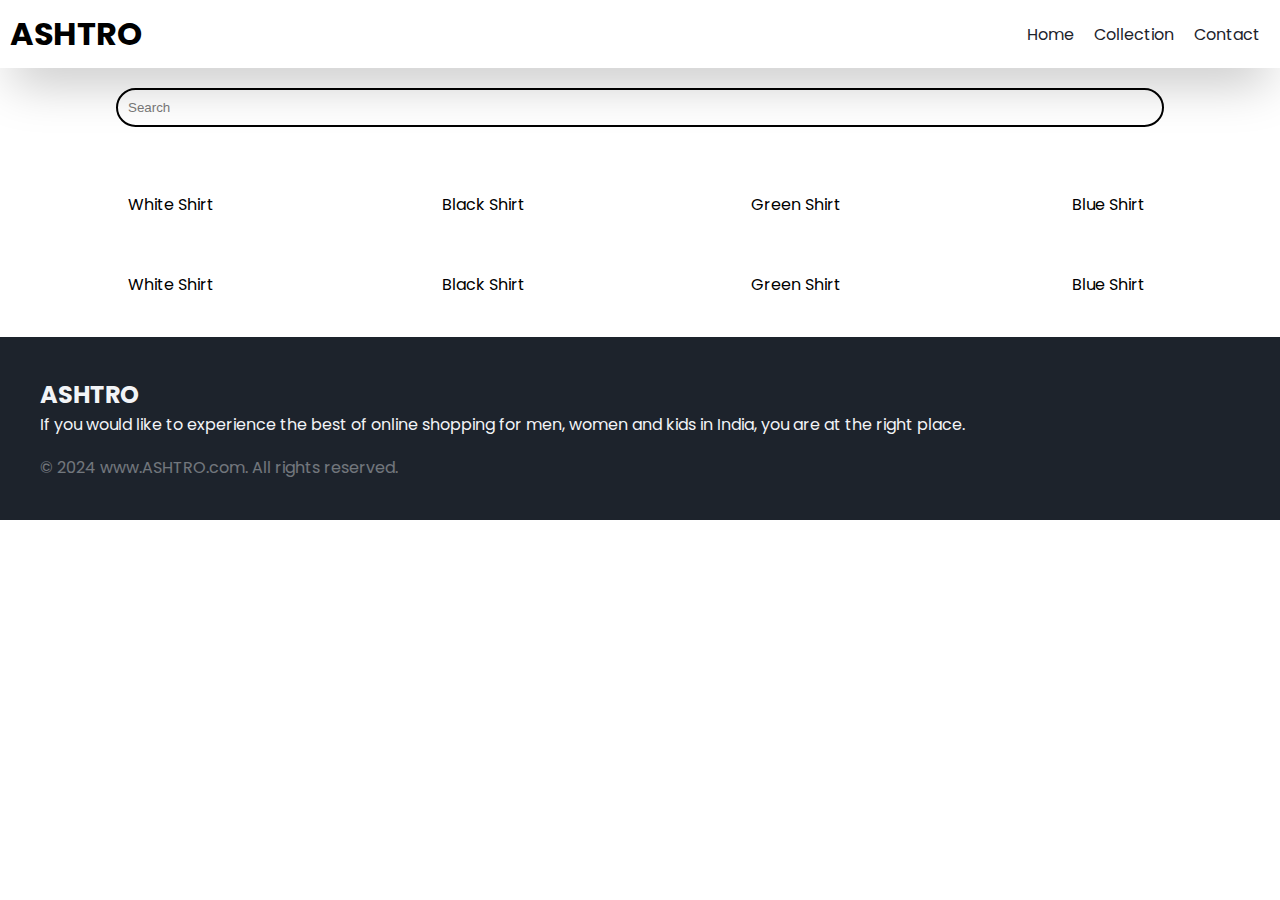
==== collection.html @ 7d087595 "Add files via upload" ====
<!DOCTYPE html>
<html lang="en">

<head>
    <meta charset="UTF-8">
    <meta name="viewport" content="width=device-width, initial-scale=1.0">
    <title>ASHTRO</title>
    <link rel="icon" href="images/shopping-bag.png">
    <!--Google Fonts-->

    <link rel="preconnect" href="https://fonts.googleapis.com">
    <link rel="preconnect" href="https://fonts.gstatic.com" crossorigin>
    <link href="https://fonts.googleapis.com/css2?family=Poppins&display=swap" rel="stylesheet">
    <!--My css-->
    <link rel="stylesheet" href="index.css">

    <!--Font Awesome Icons-->
    <link rel="stylesheet" href="https://cdnjs.cloudflare.com/ajax/libs/font-awesome/6.6.0/css/all.min.css"
        integrity="sha512-Kc323vGBEqzTmouAECnVceyQqyqdsSiqLQISBL29aUW4U/M7pSPA/gEUZQqv1cwx4OnYxTxve5UMg5GT6L4JJg=="
        crossorigin="anonymous" referrerpolicy="no-referrer" />

</head>

<body>
    <!--Navbar-->
    <nav class="Navbar">
        <h1>ASHTRO</h1>
        <div class="Navbar-links">
            <p class="Navbar-link"><a href="index.html">Home</a></p>
            <p class="Navbar-link"><a href="collection.html">Collection</a></p>
            <p class="Navbar-link"><a href="contact.html">Contact</a></p>
        </div>

        <div class="Navbar-menu-toggle" onclick="showNavbar()">
            <i class="fa-solid fa-bars"></i>
        </div>
    </nav>

    <!--Side Navbar-->
    <div class="openNavbar">
        <p style="text-align: right; cursor: pointer;" onclick="closeNavbar()">
            <i class="fa-solid fa-square-xmark"></i>
        </p>
        <div class="side-Navbar-links">
            <p class="side-Navbar-link"><a href="sakthi.html">Home</a></p>
            <p class="side-Navbar-link"><a href="collection.html">Collection</a></p>
            <p class="side-Navbar-link"><a href="contact.html">Contact</a></p>
        </div>
    </div>
   <!--product-->
   <div class="product-section">
        <form class="product-search">
            <input type="text" id="search"  placeholder="Search">
            <i class="fa-solid fa-magnifying-glass"></i>     
        </form>
    <div class="products" id="pro">
        <div class="products-box">
            <img src="images/shirts/white.1.jpg" alt="">
            <p>White Shirt</p>
        </div> 
        <div class="products-box">
            <img src="images/shirts/black.1.jpg" alt="">
            <p>Black Shirt</p>
        </div> 
        <div class="products-box">
            <img src="images/shirts/green.1.jpg" alt="">
            <p>Green Shirt</p>
        </div> 
        <div class="products-box">
            <img src="images/shirts/blue.1.jpg" alt="">
            <p>Blue Shirt</p>
        </div> 
        <div class="products-box">
            <img src="images/shirts/white.2.jpg" alt="">
            <p>White Shirt</p>
        </div> 
        <div class="products-box">
            <img src="images/shirts/black.2.jpg" alt="">
            <p>Black Shirt</p>
        </div> 
        <div class="products-box">
            <img src="images/shirts/green.2.jpg" alt="">
            <p>Green Shirt</p>
        </div> 
        <div class="products-box">
            <img src="images/shirts/blue.2.jpg" alt="">
            <p>Blue Shirt</p>
        </div> 
        
    </div>
   </div>
        <!--Footer-->
        <div class="footer">
            <div class="footer-container">
                <div class="footer-box-1">
                    <h2 class="heading text">ASHTRO</h2>
                    <p>If you would like to experience the best of online shopping for men, women and kids in India, you
                        are at the right place.</p>
                </div>
                <div class="footer-icon-container">
                    <i class="fa-brands fa-instagram"></i>
                    <i class="fa-brands fa-whatsapp"></i>
                    <i class="fa-brands fa-facebook"></i>
                    <i class="fa-brands fa-twitter"></i>
                </div>
            </div>
        <p style="margin-top: 10px; opacity: 40%;">© 2024 www.ASHTRO.com. All rights reserved.</p>
         </div>
        <!--My javascript-->
        <script src="collection.js"></script>
</body>

</html>
---- index.css ----
* {
    padding: 0px;
    margin: 0px;
}

body {
    font-family: 'Poppins', sans-serif;
}


.Navbar {
    display: flex;
    justify-content: space-between;
    align-items: center;
    padding: 10px;
    padding-right: 10px;
    box-shadow: rgba(0, 0, 0, 0.25) 0px 25px 50px -12px;
}

.Navbar-links {
    display: flex;
    column-gap: 20px;
    padding-right: 10px;

}

.Navbar-links a {
    text-decoration: none;
    color: #1D232C;
}

.Navbar-links a:hover{
    text-decoration: underline;
}
.Navbar-menu-toggle{
    display: none;
    cursor: pointer;
}

.openNavbar
{
    background:#1D232C ;
    color: white;
    width: 50%;
    height: 100%;
    position: fixed;
    top: 0;
    left:-60%;
    padding: 20px;
    transition: 1s;
}
.side-Navbar-link
{
    margin-bottom: 30px;
}
.side-Navbar-links a{
    color: white;
    text-decoration: none;
}
.side-Navbar-links a:hover{
    
    text-decoration:underline;

}
.Header
{
    display: flex;
    justify-content: center;
    gap: 50px;
    padding: 50px;
}
.Header button
{
    padding-left: 20px;
    padding-right:20px;
    padding-bottom:10px;
    padding-top:10px;
    margin-top: 10px;
    color: white;
    border: none;
    cursor: pointer;
    border-radius: 10px;
    background-color: #1D232C;
}
.Header img
{
    border-radius: 5px;
    margin-top: 10px;
}
.Service
{
    padding: 20px;
}
.service-container-1
{
    display: flex;
    justify-content: space-between;
    align-items: center;
}
.service-container-2
{
    display: flex;
    justify-content: space-between;
    align-items: center;
    gap: 15px;
    margin-top: 10px;
}
.service-container-2 div
{   
    background-color: #dbe4f1c4;
    align-items: center;
    padding: 20px;
    border-radius: 5px;
}
.new-arrival
{
    display: flex;
    justify-content: space-around;
    flex-wrap: wrap;
    margin-top: 10px;
    
}
.new-arrival img
{
    border-radius: 10px;
}
.new-arrival-container
{
    position: relative;
    flex-basis: 20%;
    
}
.new-arrival button
{
    padding-left: 10%;
    padding-right: 10%;
    padding-top: 5%;
    padding-bottom: 5%;
    margin-top: 10px;
    color: #1D232C;
    position: absolute;
    top: 50%;
    left: 12%;
    border-radius: 10px;
    border: none;
    cursor: pointer;
}
.newsteller
{
    display: flex;
    flex-direction: column;
    align-items: center;
    margin-top: 40px;
}
.search
{
    width: 80vw;
    height: 20px;
    margin-top: 15px;
    padding: 11px;
    border: solid black 3px;
    
}
.but
{
    margin-top: 15px;
    padding-left: 20px;
    padding-right: 20px;
    padding-top: 10px;
    padding-bottom: 10px;
    background-color: #1D232C;
    color: white;
    cursor: pointer;
    margin-right: 5px;
    border: none;
    border-radius: 10px;
}

.footer
{       
    margin-top: 20px;
    padding:40px;
    background-color: #1D232C;
    color:#F2F4F7
}
.footer-icon-container
{   
    display: flex;
    margin-top: 8px;
    gap: 10px;
}
.product-section
{
    margin-top: 20px;
}
.product-search
{
    width: 80%;
    border: solid black 2px;
    border-radius: 20px;
    display: flex;
    justify-content: space-between;
    align-items: center;
    padding: 10px;
    margin: auto;
}
.product-search input
{
    border: none;
    background-color: transparent;
    width: 100%;
}
.product-search input:focus
{
    outline: none;
}
.products
{
    padding: 20px;
    display: flex;
    gap:10px;
    flex-wrap: wrap;
    justify-content: space-around;
}
.products-box
{   
   margin-top: 20px;
    text-align: center;
    flex-basis: 20%;

}
.products-box img
{
    border-radius: 10px;
}
.contact
{
    display: flex;
    background-color: #1D232C;
    height: 710px;
    width: 1150px;
     margin-left: 200px;
    margin-top: 20px;
    margin-bottom: 20px;
    border-radius: 20px;
}
.hmm
{
    padding: 60px;
    color: white;
   

}
.detail
{
    margin-top: 30px;
}
.sub
{
    margin-top: 30px;
    padding-top: 15px;
    padding-bottom: 15px;
    padding-left: 30px;
    padding-right: 30px;
    color: white;
    background-color: rgba(96, 96, 210, 0.858);
    border-radius: 10px;
    border: none;
    cursor: pointer;
}

@media screen and (max-width:700px) 
{
    .Navbar-menu-toggle{
        display: block;
    }
    .Navbar-links{
        display: none;
    }
    .Header-image
    {
        display: none;
    }
    .service-container-1
    {
        display: none ;
    }
    .service-container-2
    {
        flex-direction: column;
    }
}
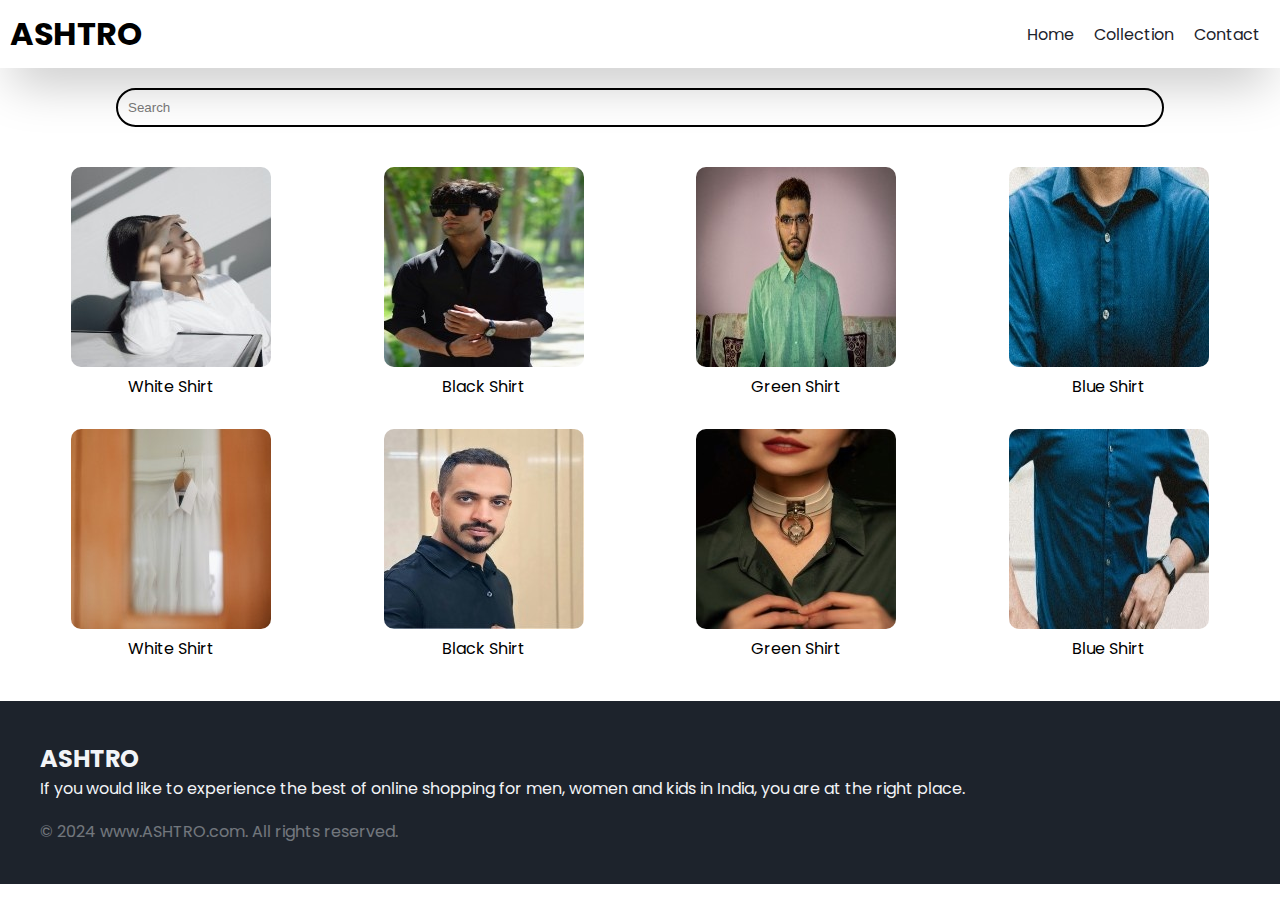
==== commit 44b624ee: "Update collection.html" ====
--- a/collection.html
+++ b/collection.html
@@ -42,7 +42,7 @@
             <i class="fa-solid fa-square-xmark"></i>
         </p>
         <div class="side-Navbar-links">
-            <p class="side-Navbar-link"><a href="sakthi.html">Home</a></p>
+            <p class="side-Navbar-link"><a href="index.html">Home</a></p>
             <p class="side-Navbar-link"><a href="collection.html">Collection</a></p>
             <p class="side-Navbar-link"><a href="contact.html">Contact</a></p>
         </div>
@@ -110,4 +110,4 @@
         <script src="collection.js"></script>
 </body>
 
-</html>+</html>
--- a/index.css
+++ b/index.css
@@ -233,42 +233,344 @@
 {
     border-radius: 10px;
 }
-.contact
-{
-    display: flex;
+* {
+    padding: 0px;
+    margin: 0px;
+}
+
+body {
+    font-family: 'Poppins', sans-serif;
+}
+
+
+.Navbar {
+    display: flex;
+    justify-content: space-between;
+    align-items: center;
+    padding: 10px;
+    padding-right: 10px;
+    box-shadow: rgba(0, 0, 0, 0.25) 0px 25px 50px -12px;
+}
+
+.Navbar-links {
+    display: flex;
+    column-gap: 20px;
+    padding-right: 10px;
+
+}
+
+.Navbar-links a {
+    text-decoration: none;
+    color: #1D232C;
+}
+
+.Navbar-links a:hover{
+    text-decoration: underline;
+}
+.Navbar-menu-toggle{
+    display: none;
+    cursor: pointer;
+}
+
+.openNavbar
+{
+    background:#1D232C ;
+    color: white;
+    width: 50%;
+    height: 100%;
+    position: fixed;
+    top: 0;
+    left:-60%;
+    padding: 20px;
+    transition: 1s;
+}
+.side-Navbar-link
+{
+    margin-bottom: 30px;
+}
+.side-Navbar-links a{
+    color: white;
+    text-decoration: none;
+}
+.side-Navbar-links a:hover{
+    
+    text-decoration:underline;
+
+}
+.Header
+{
+    display: flex;
+    justify-content: center;
+    gap: 50px;
+    padding: 50px;
+}
+.Header button
+{
+    padding-left: 20px;
+    padding-right:20px;
+    padding-bottom:10px;
+    padding-top:10px;
+    margin-top: 10px;
+    color: white;
+    border: none;
+    cursor: pointer;
+    border-radius: 10px;
     background-color: #1D232C;
-    height: 710px;
-    width: 1150px;
-     margin-left: 200px;
+}
+.Header img
+{
+    border-radius: 5px;
+    margin-top: 10px;
+}
+.Service
+{
+    padding: 20px;
+}
+.service-container-1
+{
+    display: flex;
+    justify-content: space-between;
+    align-items: center;
+}
+.service-container-2
+{
+    display: flex;
+    justify-content: space-between;
+    align-items: center;
+    gap: 15px;
+    margin-top: 10px;
+}
+.service-container-2 div
+{   
+    background-color: #dbe4f1c4;
+    align-items: center;
+    padding: 20px;
+    border-radius: 5px;
+}
+.new-arrival
+{
+    display: flex;
+    justify-content: space-around;
+    flex-wrap: wrap;
+    margin-top: 10px;
+    
+}
+.new-arrival img
+{
+    border-radius: 10px;
+}
+.new-arrival-container
+{
+    position: relative;
+    flex-basis: 20%;
+    
+}
+.new-arrival button
+{
+    padding-left: 10%;
+    padding-right: 10%;
+    padding-top: 5%;
+    padding-bottom: 5%;
+    margin-top: 10px;
+    color: #1D232C;
+    position: absolute;
+    top: 50%;
+    left: 12%;
+    border-radius: 10px;
+    border: none;
+    cursor: pointer;
+}
+.newsteller
+{
+    display: flex;
+    flex-direction: column;
+    align-items: center;
+    margin-top: 40px;
+}
+.search
+{
+    width: 80vw;
+    height: 20px;
+    margin-top: 15px;
+    padding: 11px;
+    border: solid black 3px;
+    
+}
+.but
+{
+    margin-top: 15px;
+    padding-left: 20px;
+    padding-right: 20px;
+    padding-top: 10px;
+    padding-bottom: 10px;
+    background-color: #1D232C;
+    color: white;
+    cursor: pointer;
+    margin-right: 5px;
+    border: none;
+    border-radius: 10px;
+}
+
+.footer
+{       
     margin-top: 20px;
+    padding:40px;
+    background-color: #1D232C;
+    color:#F2F4F7;
+    position: sticky;
+}
+.footer-icon-container
+{   
+    display: flex;
+    margin-top: 8px;
+    gap: 10px;
+}
+.product-section
+{
+    margin-top: 20px;
+}
+.product-search
+{
+    width: 80%;
+    border: solid black 2px;
+    border-radius: 20px;
+    display: flex;
+    justify-content: space-between;
+    align-items: center;
+    padding: 10px;
+    margin: auto;
+}
+.product-search input
+{
+    border: none;
+    background-color: transparent;
+    width: 100%;
+}
+.product-search input:focus
+{
+    outline: none;
+}
+.products
+{
+    padding: 20px;
+    display: flex;
+    gap:10px;
+    flex-wrap: wrap;
+    justify-content: space-around;
+}
+.products-box
+{   
+   margin-top: 20px;
+    text-align: center;
+    flex-basis: 20%;
+
+}
+.products-box img
+{
+    border-radius: 10px;
+}
+.contact {
+    display: flex;
+    justify-content: center;
+    padding: 40px 20px;
+    box-sizing: border-box;
+    width: 100%;
+  }
+  
+  .hmm {
+    width: 100%;
+    max-width: 600px;
+    padding: 20px;
+    box-sizing: border-box;
+    background-color:#1D232C;
+    color: white;
+    border-radius: 12px;
+    box-shadow: 0 4px 10px rgba(0, 0, 0, 0.1);
+  }
+  
+  .hmm h2 {
+    font-size: 28px;
+    text-align: center;
+    margin-bottom: 24px;
+  }
+  
+  .detail {
     margin-bottom: 20px;
-    border-radius: 20px;
-}
-.hmm
-{
-    padding: 60px;
-    color: white;
-   
-
-}
-.detail
-{
-    margin-top: 30px;
-}
-.sub
-{
-    margin-top: 30px;
-    padding-top: 15px;
-    padding-bottom: 15px;
-    padding-left: 30px;
-    padding-right: 30px;
-    color: white;
-    background-color: rgba(96, 96, 210, 0.858);
-    border-radius: 10px;
-    border: none;
-    cursor: pointer;
-}
-
+  }
+  
+  .detail label {
+    display: block;
+    margin-bottom: 8px;
+    font-weight: 600;
+    font-size: 16px;
+  }
+  
+  .detail input,
+  .detail textarea {
+    width: 100%;
+    padding: 12px;
+    font-size: 16px;
+    border: 1px solid #ccc;
+    border-radius: 8px;
+    box-sizing: border-box;
+  }
+  
+  .detail textarea {
+    resize: vertical;
+    min-height: 120px;
+  }
+  
+  .sub {
+    width: 100%;
+    padding: 14px;
+    font-size: 16px;
+    background-color: black;
+    color: white;
+    border: none;
+    border-radius: 8px;
+    cursor: pointer;
+    transition: background-color 0.3s ease;
+  }
+  
+  .sub:hover {
+    background-color: #333;
+  }
+  
+  /* Tablet and mobile */
+  @media (max-width: 768px) {
+    .hmm {
+      padding: 15px;
+    }
+  
+    .hmm h2 {
+      font-size: 24px;
+    }
+  
+    .detail label,
+    .detail input,
+    .detail textarea {
+      font-size: 15px;
+    }
+  
+    .sub {
+      font-size: 15px;
+    }
+  }
+  
+  @media (max-width: 480px) {
+    .hmm {
+      padding: 10px;
+    }
+  
+    .hmm h2 {
+      font-size: 22px;
+    }
+  
+    .sub {
+      padding: 12px;
+    }
+  }
+  
 @media screen and (max-width:700px) 
 {
     .Navbar-menu-toggle{
@@ -289,4 +591,25 @@
     {
         flex-direction: column;
     }
-}+}
+@media screen and (max-width:700px) 
+{
+    .Navbar-menu-toggle{
+        display: block;
+    }
+    .Navbar-links{
+        display: none;
+    }
+    .Header-image
+    {
+        display: none;
+    }
+    .service-container-1
+    {
+        display: none ;
+    }
+    .service-container-2
+    {
+        flex-direction: column;
+    }
+}
